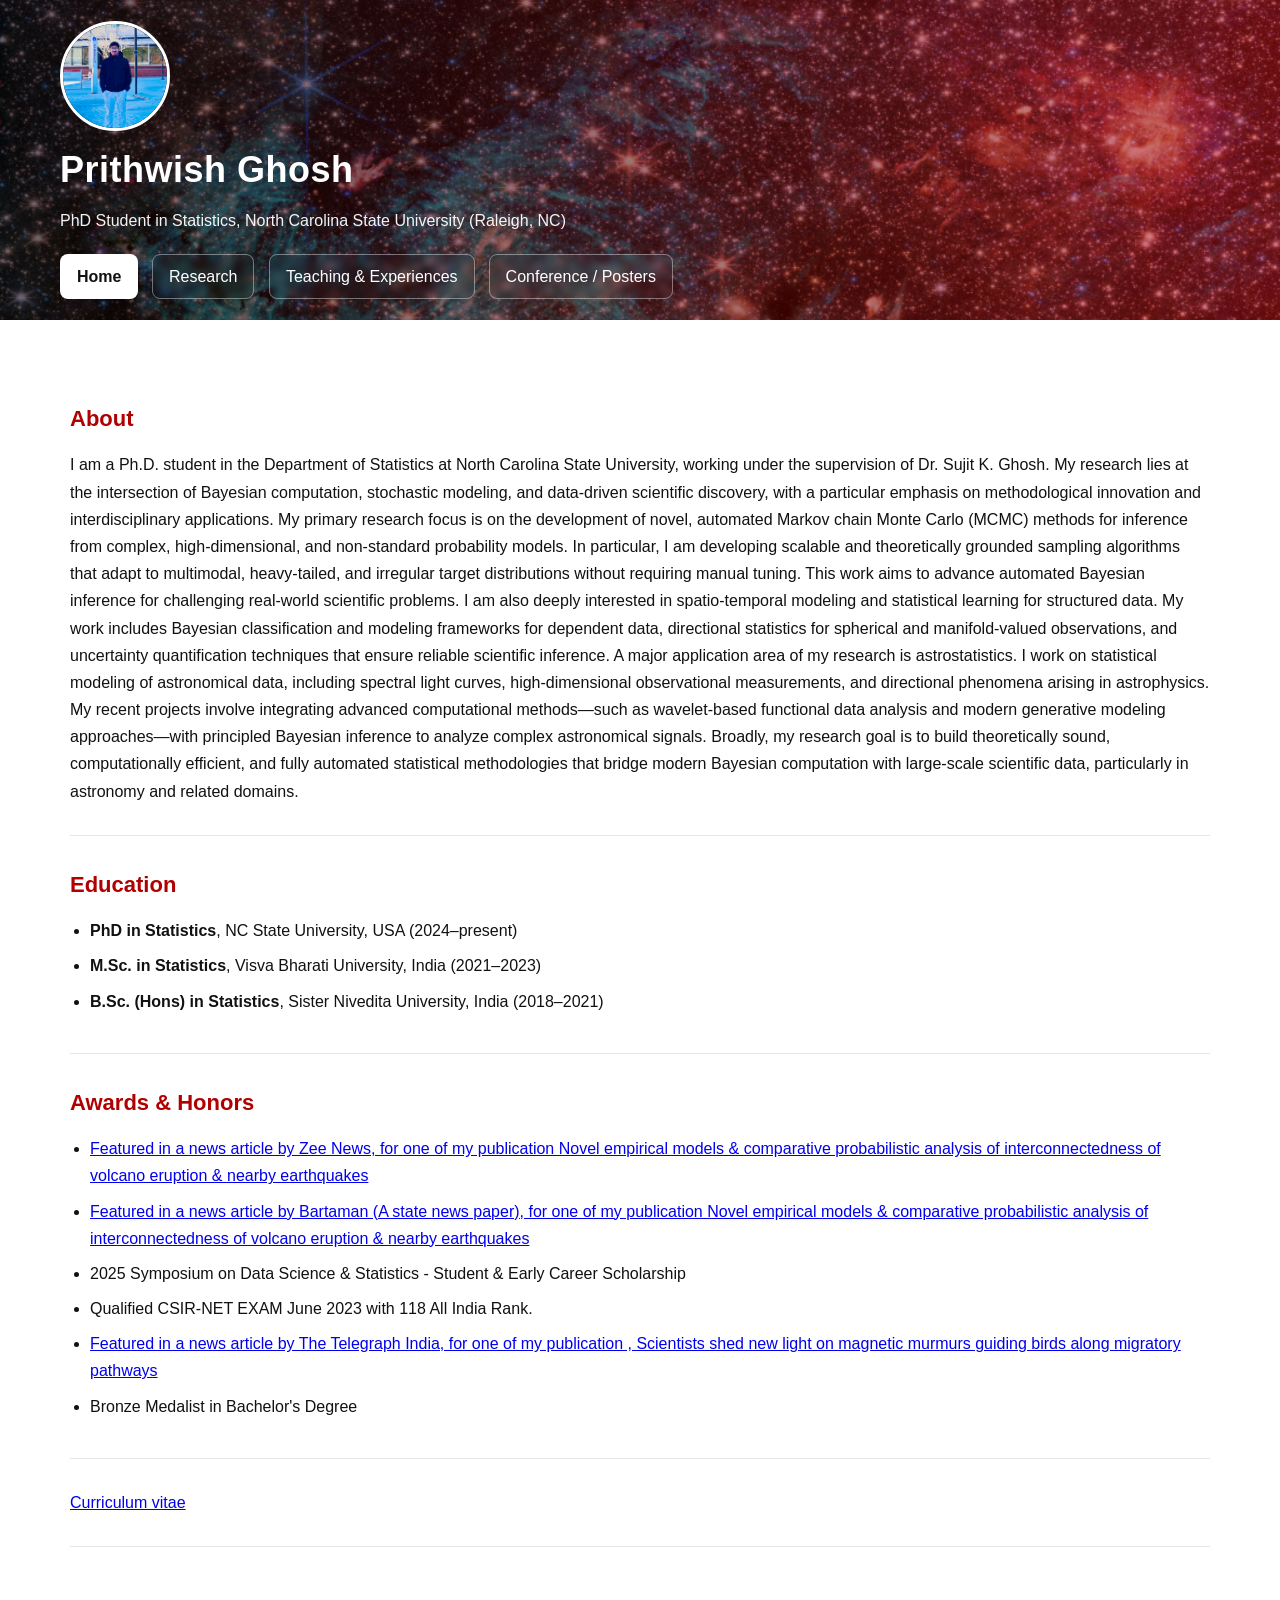
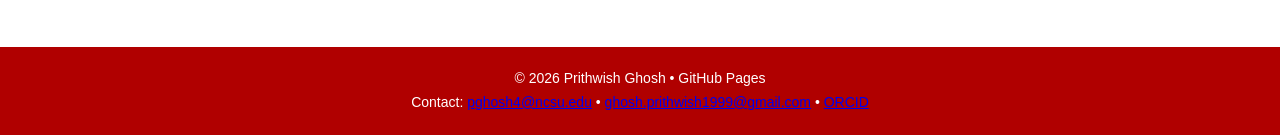
==== index.html @ 1147a42a "Update index.html" ====
<!doctype html>
<html lang="en">

<head>
  <meta charset="utf-8" />
  <meta name="viewport" content="width=device-width,initial-scale=1" />
  <title>Prithwish Ghosh</title>

  <style>
    :root {
      --red: #b00000;
      --black: #111111;
      --light: #f4f4f4;
      --border: #e6e6e6;
    }

    * {
      margin: 0;
      padding: 0;
      box-sizing: border-box;
    }

    body {
      font-family: -apple-system, BlinkMacSystemFont, "Segoe UI", Roboto,
                   "Helvetica Neue", Arial, sans-serif;
      background-color: #ffffff;
      color: var(--black);
      line-height: 1.7;
    }

    /* Dark overlay for readability */
    header {
      position: relative;
      width: 100%;
      height: 320px;
      background: url("assets/stsci-01hf7p3b6pw5ds5n9m9xd1ey27.png") center/cover no-repeat;
      display: flex;
      align-items: center;
      padding: 40px 60px;
      color: white;
      overflow: hidden;
    }

    header::before {
      content: "";
      position: absolute;
      inset: 0;
      background: linear-gradient(
          90deg,
          rgba(0, 0, 0, 0.6),
          rgba(176, 0, 0, 0.5)
      );
      z-index: 1;
    }

    header .wrap {
      position: relative;
      z-index: 2;
    }

    .header-inner {
      position: relative;
      z-index: 2;
      display: flex;
      align-items: center;
      gap: 25px;
      flex-wrap: wrap;
    }

    .avatar {
      width: 110px;
      height: 110px;
      border-radius: 50%;
      object-fit: cover;
      border: 3px solid white;
    }

    .name {
      font-size: 36px;
      font-weight: 800;
      letter-spacing: 0.5px;
    }

    .tag {
      margin-top: 6px;
      opacity: 0.95;
      font-size: 16px;
    }

    /* ===== NAV ===== */
    nav {
      margin-top: 20px;
      display: flex;
      gap: 14px;
      flex-wrap: wrap;
    }

    nav a {
      color: white;
      text-decoration: none;
      padding: 8px 16px;
      border-radius: 8px;
      border: 1px solid rgba(255,255,255,0.4);
      transition: 0.3s ease;
      backdrop-filter: blur(3px);
    }

    nav a:hover {
      background: white;
      color: var(--red);
    }

    nav a.active {
      background: white;
      color: var(--black);
      font-weight: 600;
    }

    /* ===== MAIN CONTENT ===== */
    main {
      padding: 50px 70px;
    }

    section {
      padding: 30px 0;
      border-bottom: 1px solid var(--border);
    }

    h2 {
      color: var(--red);
      margin-bottom: 14px;
      font-size: 22px;
    }

    ul {
      margin-left: 20px;
      margin-top: 10px;
    }

    li {
      margin-bottom: 8px;
    }

    /* ===== FOOTER ===== */
    footer {
      background: var(--red);
      color: white;
      padding: 20px 40px;
      text-align: center;
      margin-top: 50px;
      font-size: 14px;
    }

    /* ===== RESPONSIVE ===== */
    @media (max-width: 768px) {
      header {
        height: auto;
        padding: 40px 25px;
      }

      main {
        padding: 30px 20px;
      }

      footer {
        padding: 18px 20px;
      }

      .header-inner {
        flex-direction: column;
        align-items: flex-start;
      }
    }
  </style>
</head>

<body>
<header>
  <div class="wrap">
    <div class="top">
      <div class="profile">
        <img class="avatar" src="assets/IMG_5164.jpg" alt="Profile photo">
        <div>
          <h1 class="name">Prithwish Ghosh</h1>
          <p class="tag">PhD Student in Statistics, North Carolina State University (Raleigh, NC)</p>

          <nav>
            <a class="active" href="index.html">Home</a>
            <a href="research.html">Research</a>
            <a href="teaching.html">Teaching &amp; Experiences</a>
            <a href="conference.html">Conference / Posters</a>
          </nav>
        </div>
      </div>
    </div>
  </div>
</header>

<main class="wrap">
  <section>
    <h2>About</h2>
    <p>
I am a Ph.D. student in the Department of Statistics at North Carolina State University, working under the supervision of Dr. Sujit K. Ghosh. My research lies at the intersection of Bayesian computation, stochastic modeling, and data-driven scientific discovery, with a particular emphasis on methodological innovation and interdisciplinary applications.
My primary research focus is on the development of novel, automated Markov chain Monte Carlo (MCMC) methods for inference from complex, high-dimensional, and non-standard probability models. In particular, I am developing scalable and theoretically grounded sampling algorithms that adapt to multimodal, heavy-tailed, and irregular target distributions without requiring manual tuning. This work aims to advance automated Bayesian inference for challenging real-world scientific problems.
I am also deeply interested in spatio-temporal modeling and statistical learning for structured data. My work includes Bayesian classification and modeling frameworks for dependent data, directional statistics for spherical and manifold-valued observations, and uncertainty quantification techniques that ensure reliable scientific inference.
A major application area of my research is astrostatistics. I work on statistical modeling of astronomical data, including spectral light curves, high-dimensional observational measurements, and directional phenomena arising in astrophysics. My recent projects involve integrating advanced computational methods—such as wavelet-based functional data analysis and modern generative modeling approaches—with principled Bayesian inference to analyze complex astronomical signals.
Broadly, my research goal is to build theoretically sound, computationally efficient, and fully automated statistical methodologies that bridge modern Bayesian computation with large-scale scientific data, particularly in astronomy and related domains.
    </p>
  </section>

  <section>
    <h2>Education</h2>
    <ul>
      <li><strong>PhD in Statistics</strong>, NC State University, USA (2024–present)</li>
      <li><strong>M.Sc. in Statistics</strong>, Visva Bharati University, India (2021–2023)</li>
      <li><strong>B.Sc. (Hons) in Statistics</strong>, Sister Nivedita University, India (2018–2021)</li>
    </ul>
  </section>

  <section>
    <h2>Awards & Honors</h2>
     <ul>
      <li><a href="https://zeenews.india.com/bengali/state/visva-bharati-university-scientists-invent-a-new-way-to-detect-earthquake-and-volcanic-eruptions-by-statistics_583058.html" target="_blank" rel="noopener">Featured in a news article by Zee News, for one of my publication Novel empirical models & comparative probabilistic analysis of interconnectedness of volcano eruption & nearby earthquakes</a></li>
      <li><a href="https://bartamanpatrika.com/news/-numerology-can-predict-earthquakes-volcanic-eruptions-says-visva-bharati-professor?fbclid=IwY2xjawKHBkVleHRuA2FlbQIxMQBicmlkETBTb0xKeVgzTmE0ek1TNmlTAR469be_SPRKGBoaoXs4ptJDLjfL5i8SVUxuI6vhLL_WI0XrtJ-aBl60y9hxSQ_aem_kZwPpASlFlQsZtZGXcePCA">Featured in a news article by Bartaman (A state news paper), for one of my publication Novel empirical models & comparative probabilistic analysis of interconnectedness of volcano eruption & nearby earthquakes</a></li>
      <li>2025 Symposium on Data Science & Statistics - Student & Early Career Scholarship</li>
      <li>Qualified CSIR-NET EXAM June 2023 with 118 All India Rank.</li>
      <li><a href="https://www.telegraphindia.com/india/scientists-shed-new-light-on-magnetic-murmurs-guiding-birds-along-migratory-pathways/cid/2033717">Featured in a news article by The Telegraph India, for one of my publication , Scientists shed new light on magnetic murmurs guiding birds along migratory pathways</a></li>
      <li>Bronze Medalist in Bachelor's Degree</li>
    </ul>
  </section>
  
  <section>
    <a href="cv_prithwish_ghosh.pdf" target="_blank" rel="noopener" class="btn">Curriculum vitae</a>
  </section>
    
</main>

<footer class="wrap">
  <div>© <span id="year"></span> Prithwish Ghosh • GitHub Pages</div>
          <p class="small">
            Contact:
            <a href="mailto:pghosh4@ncsu.edu">pghosh4@ncsu.edu</a> •
            <a href="mailto:ghosh.prithwish1999@gmail.com">ghosh.prithwish1999@gmail.com</a> •
            <a href="https://orcid.org/0000-0001-7747-5045" target="_blank" rel="noopener">ORCID</a>
          </p>
</footer>

<script>
  document.getElementById("year").textContent = new Date().getFullYear();
</script>
</body>
</html>
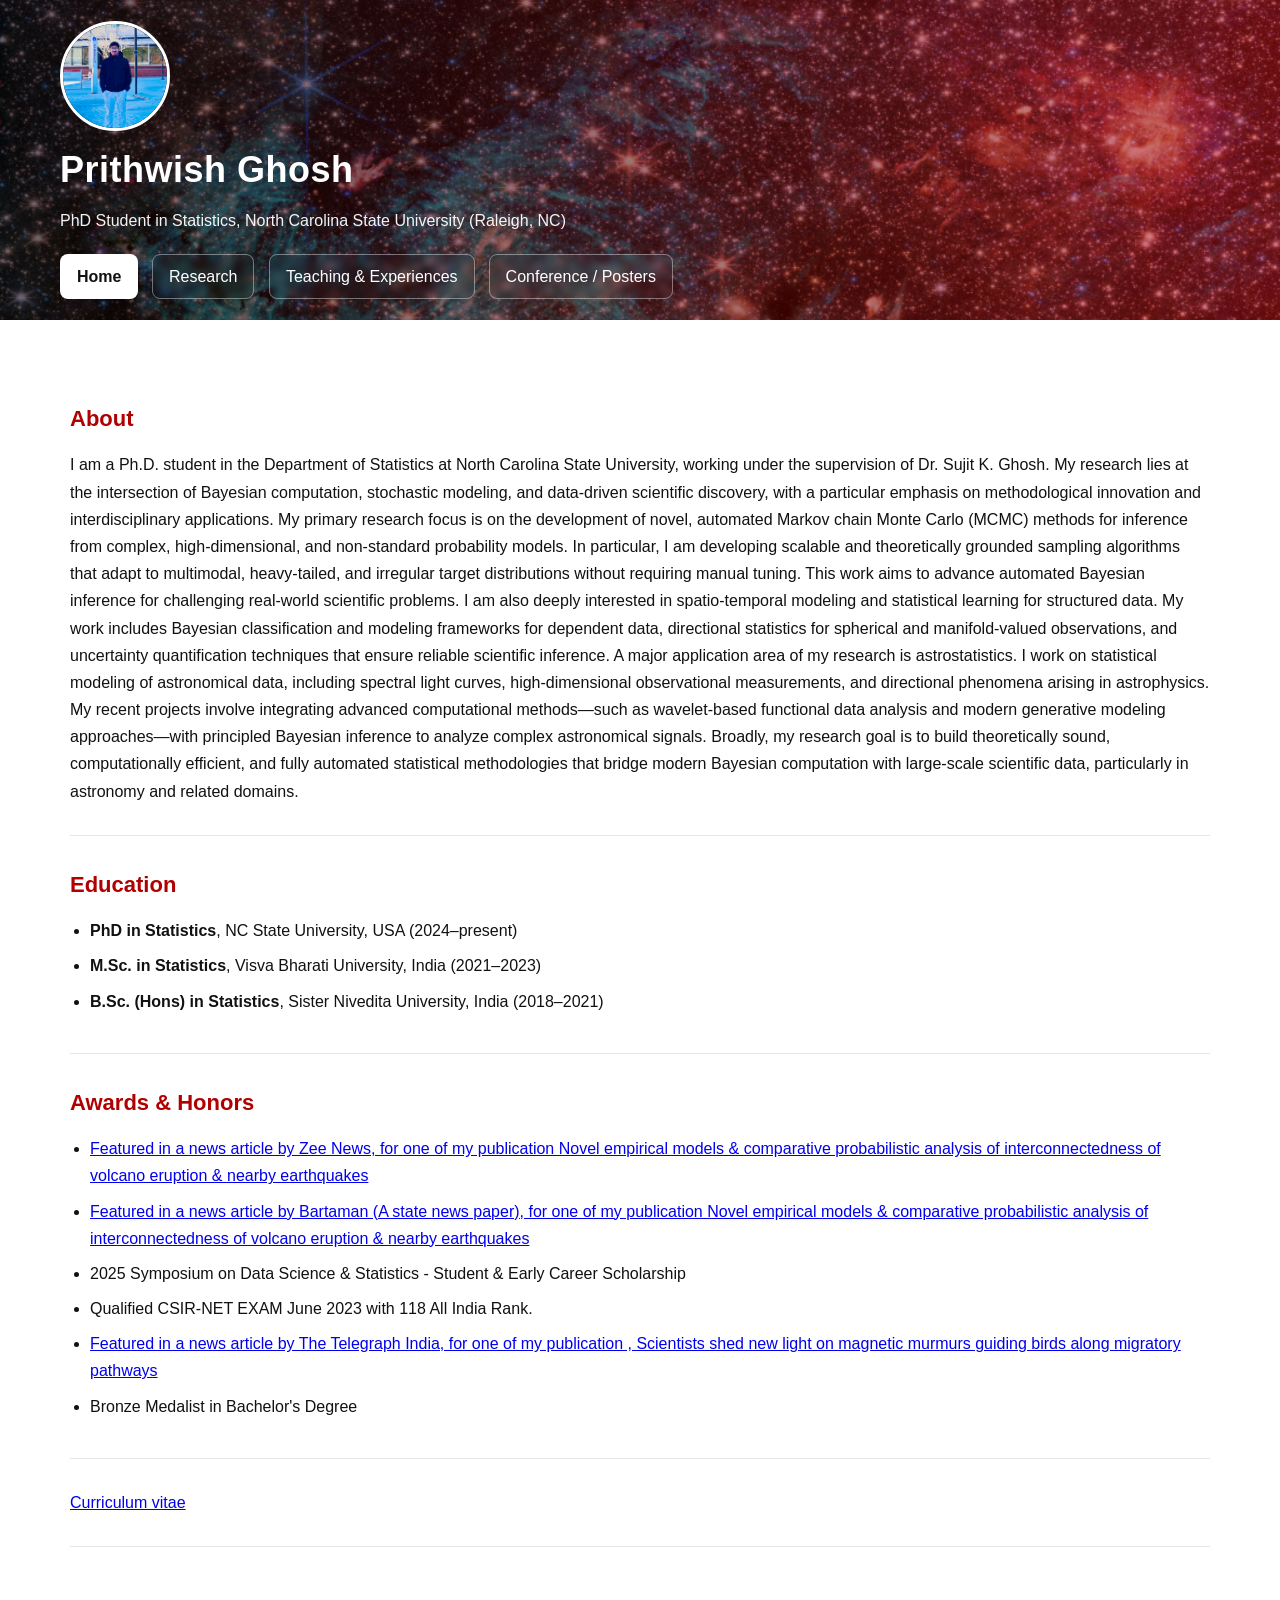
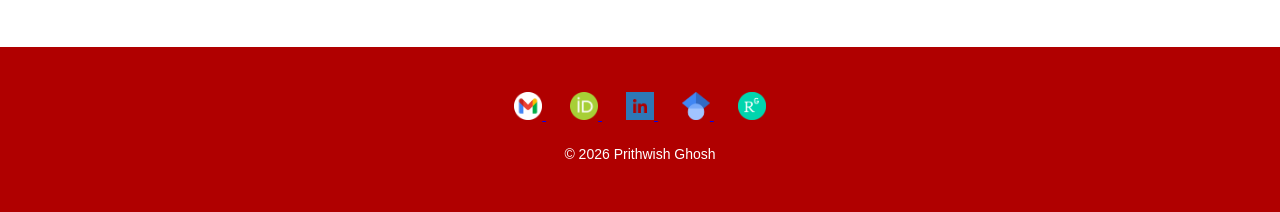
==== commit b674f319: "Update index.html" ====
--- a/index.html
+++ b/index.html
@@ -236,13 +236,33 @@
 </main>
 
 <footer class="wrap">
-  <div>© <span id="year"></span> Prithwish Ghosh • GitHub Pages</div>
-          <p class="small">
-            Contact:
-            <a href="mailto:pghosh4@ncsu.edu">pghosh4@ncsu.edu</a> •
-            <a href="mailto:ghosh.prithwish1999@gmail.com">ghosh.prithwish1999@gmail.com</a> •
-            <a href="https://orcid.org/0000-0001-7747-5045" target="_blank" rel="noopener">ORCID</a>
-          </p>
+  <div style="text-align:center; padding: 25px 0;">
+
+    <a href="mailto:pghosh4@ncsu.edu" target="_blank" style="margin: 0 12px;">
+      <img src="assets/google-mail-gmail-icon-logo-symbol-free-png.webp" alt="Email" width="28">
+    </a>
+
+    <a href="https://orcid.org/0000-0001-7747-5045" target="_blank" style="margin: 0 12px;">
+      <img src="assets/ORCID_iD.svg.png" alt="ORCID" width="28">
+    </a>
+
+    <a href="https://www.linkedin.com/in/YOUR-LINKEDIN/" target="_blank" style="margin: 0 12px;">
+      <img src="assets/2496097.png" alt="LinkedIn" width="28">
+    </a>
+
+    <a href="https://scholar.google.com/citations?user=YOUR_ID" target="_blank" style="margin: 0 12px;">
+      <img src="assets/Google_Scholar_logo.svg.png" alt="Google Scholar" width="28">
+    </a>
+
+    <a href="https://www.researchgate.net/profile/YOUR_PROFILE" target="_blank" style="margin: 0 12px;">
+      <img src="assets/ResearchGate_icon_SVG.svg.png" alt="ResearchGate" width="28">
+    </a>
+
+    <p style="margin-top:15px; font-size:14px;">
+      © 2026 Prithwish Ghosh
+    </p>
+
+  </div>
 </footer>
 
 <script>
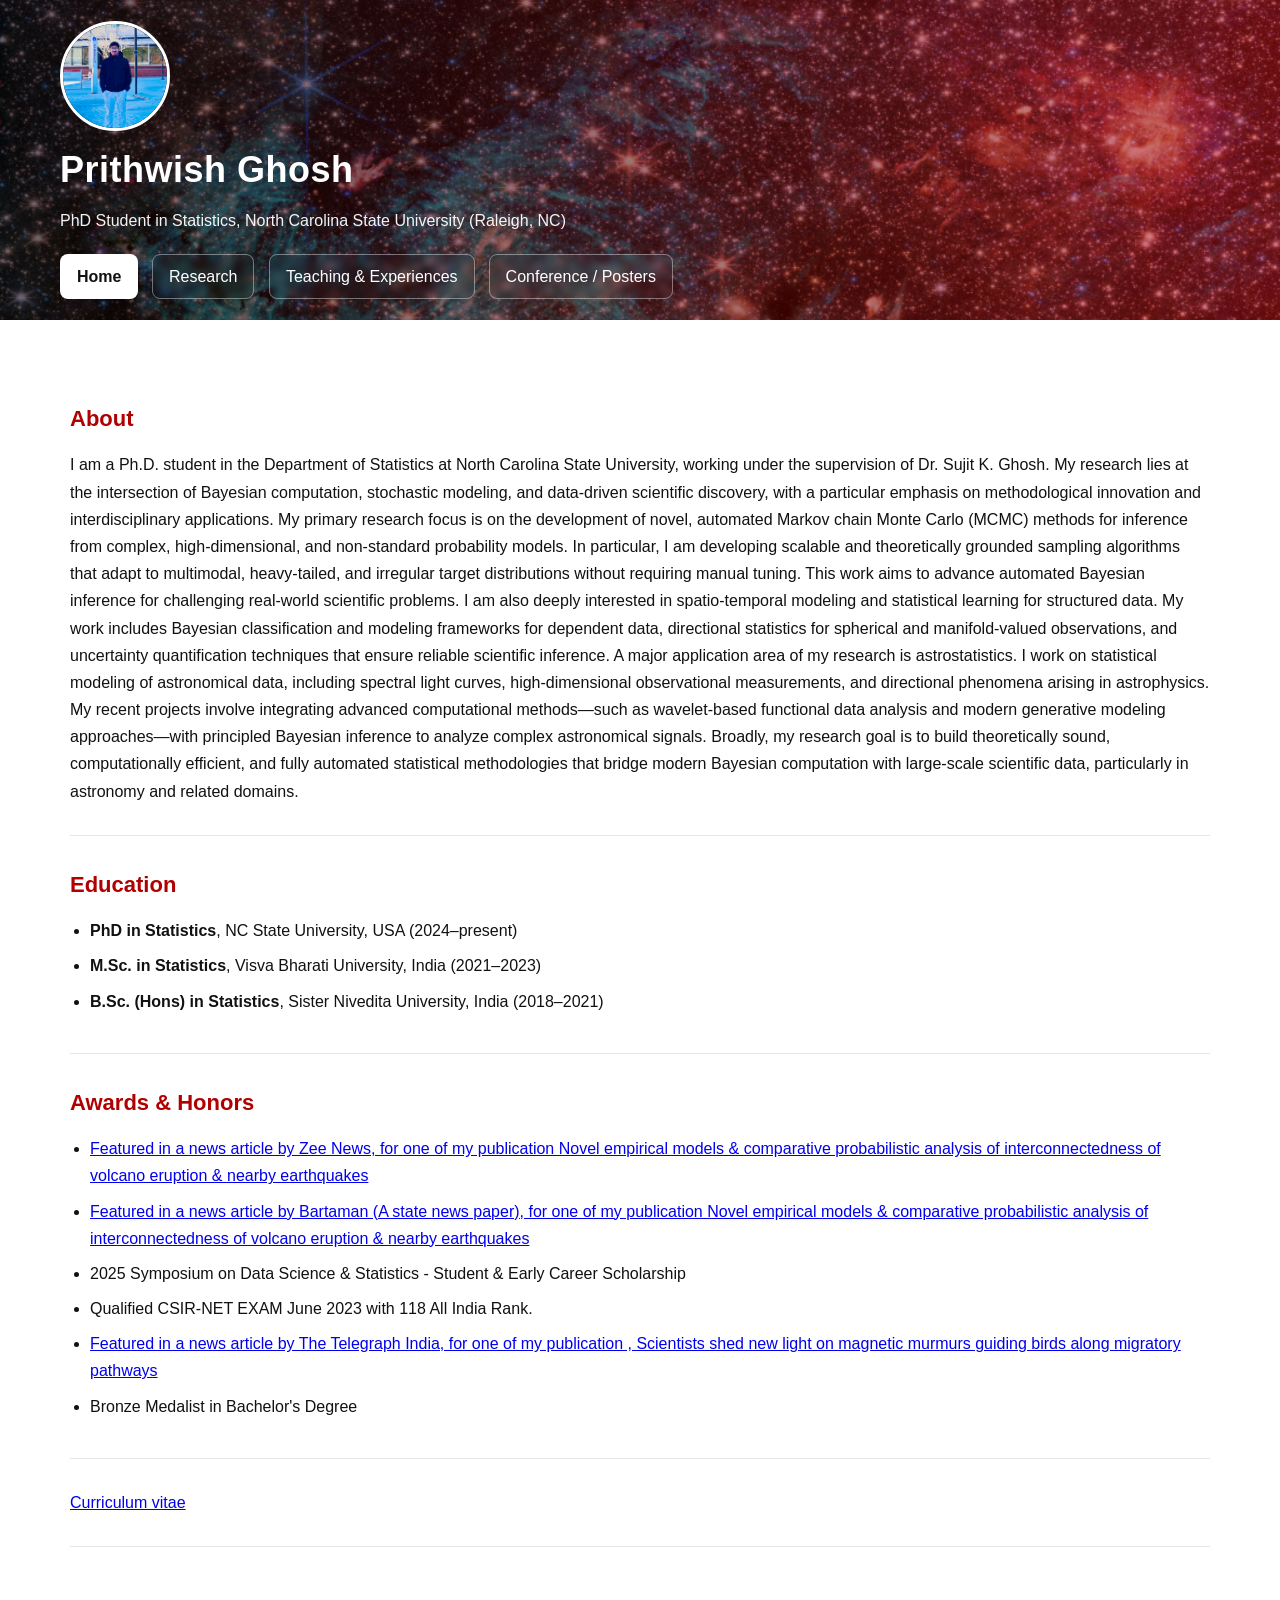
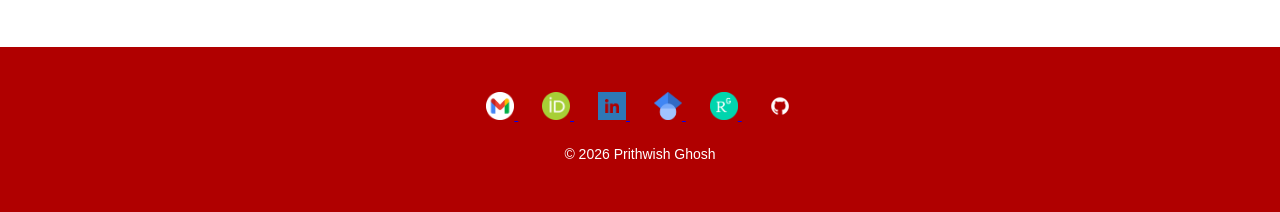
==== commit 02e019ef: "Update index.html" ====
--- a/index.html
+++ b/index.html
@@ -258,6 +258,10 @@
       <img src="assets/ResearchGate_icon_SVG.svg.png" alt="ResearchGate" width="28">
     </a>
 
+    <a href="https://github.com/Prithwish-ghosh"target="_blank" style="margin: 0 12px;">
+      <img src="assets/github-icon-9.png" alt="GitHub" width="28">
+    </a>
+
     <p style="margin-top:15px; font-size:14px;">
       © 2026 Prithwish Ghosh
     </p>
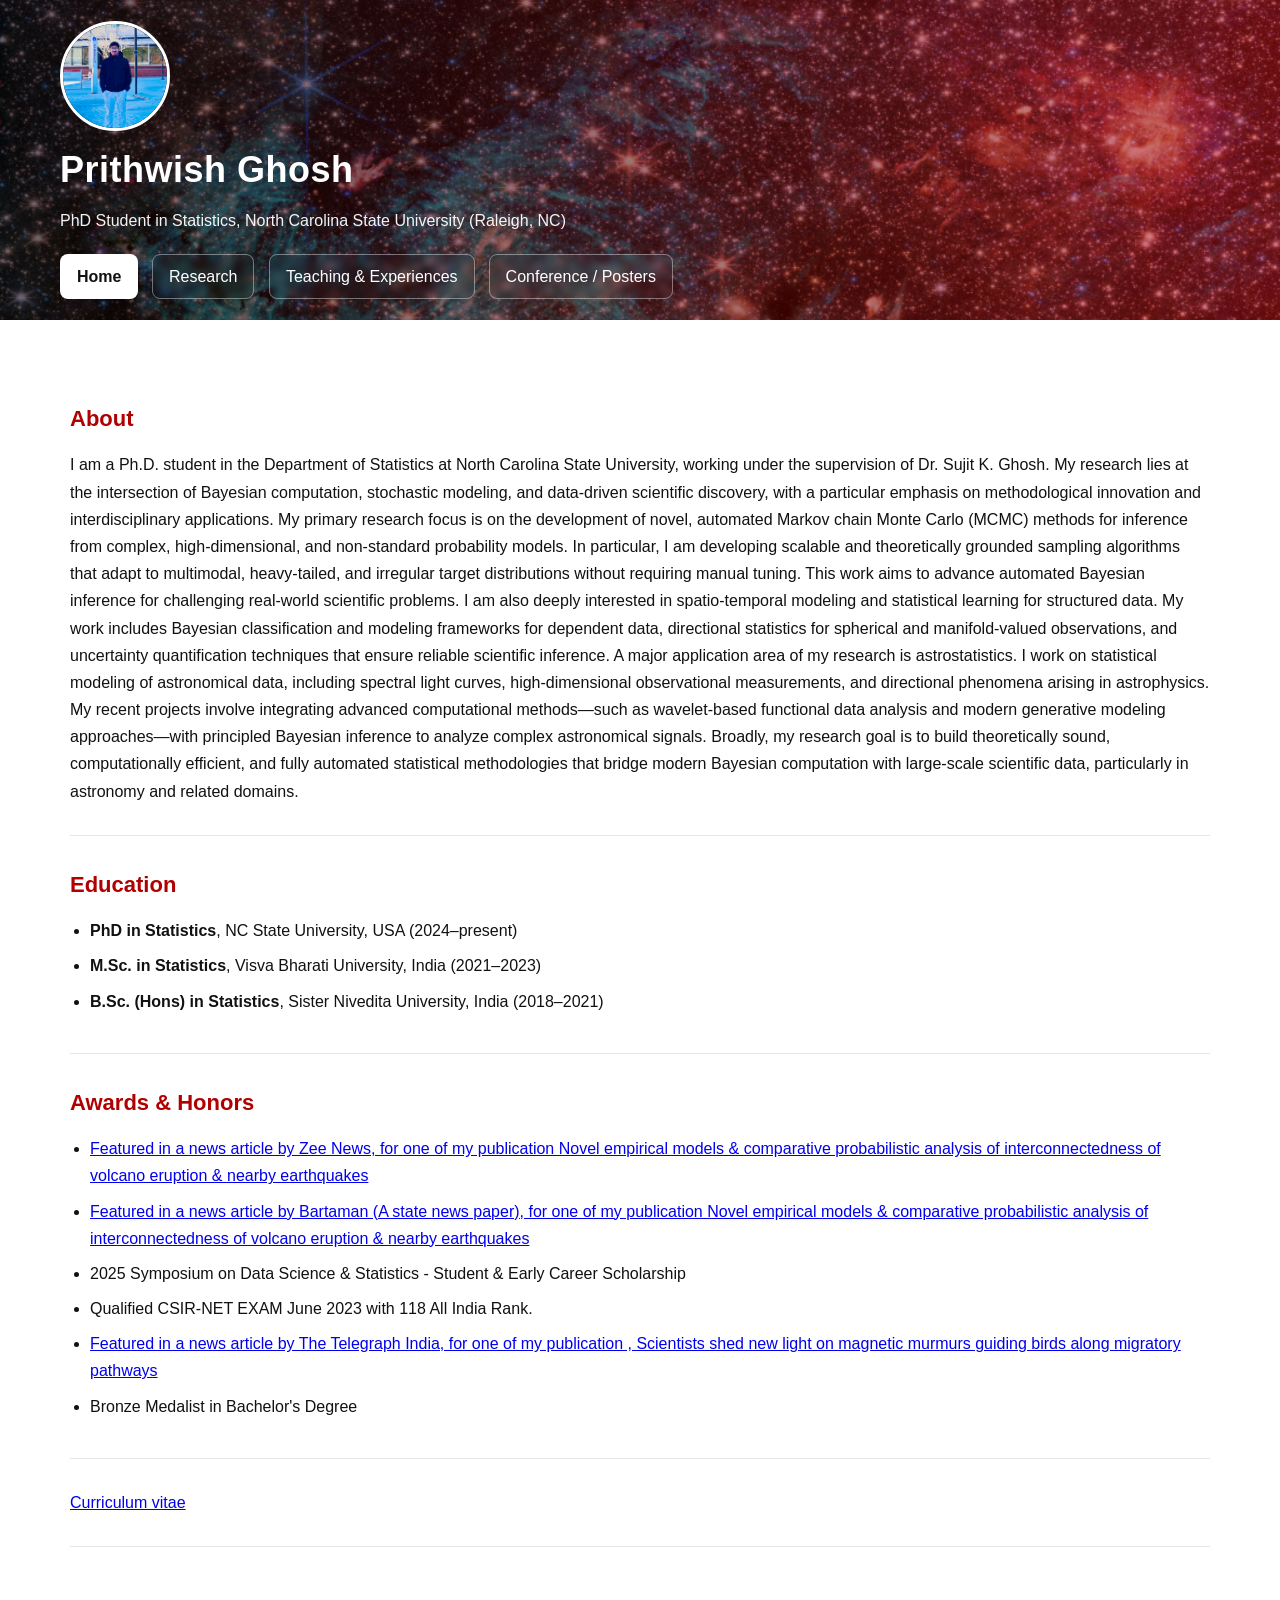
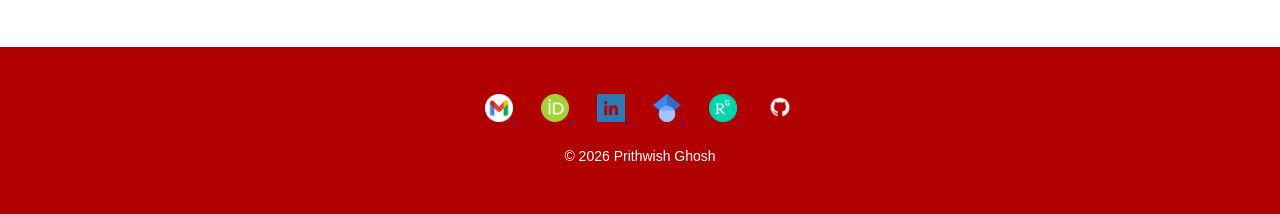
==== commit 13bed39c: "Update index.html" ====
--- a/index.html
+++ b/index.html
@@ -259,7 +259,7 @@
     </a>
 
     <a href="https://github.com/Prithwish-ghosh"target="_blank" style="margin: 0 12px;">
-      <img src="assets/github-icon-9.png" alt="GitHub" width="28">
+      <img src="assets/github-icon-9.png" alt="GitHub" width="30">
     </a>
 
     <p style="margin-top:15px; font-size:14px;">
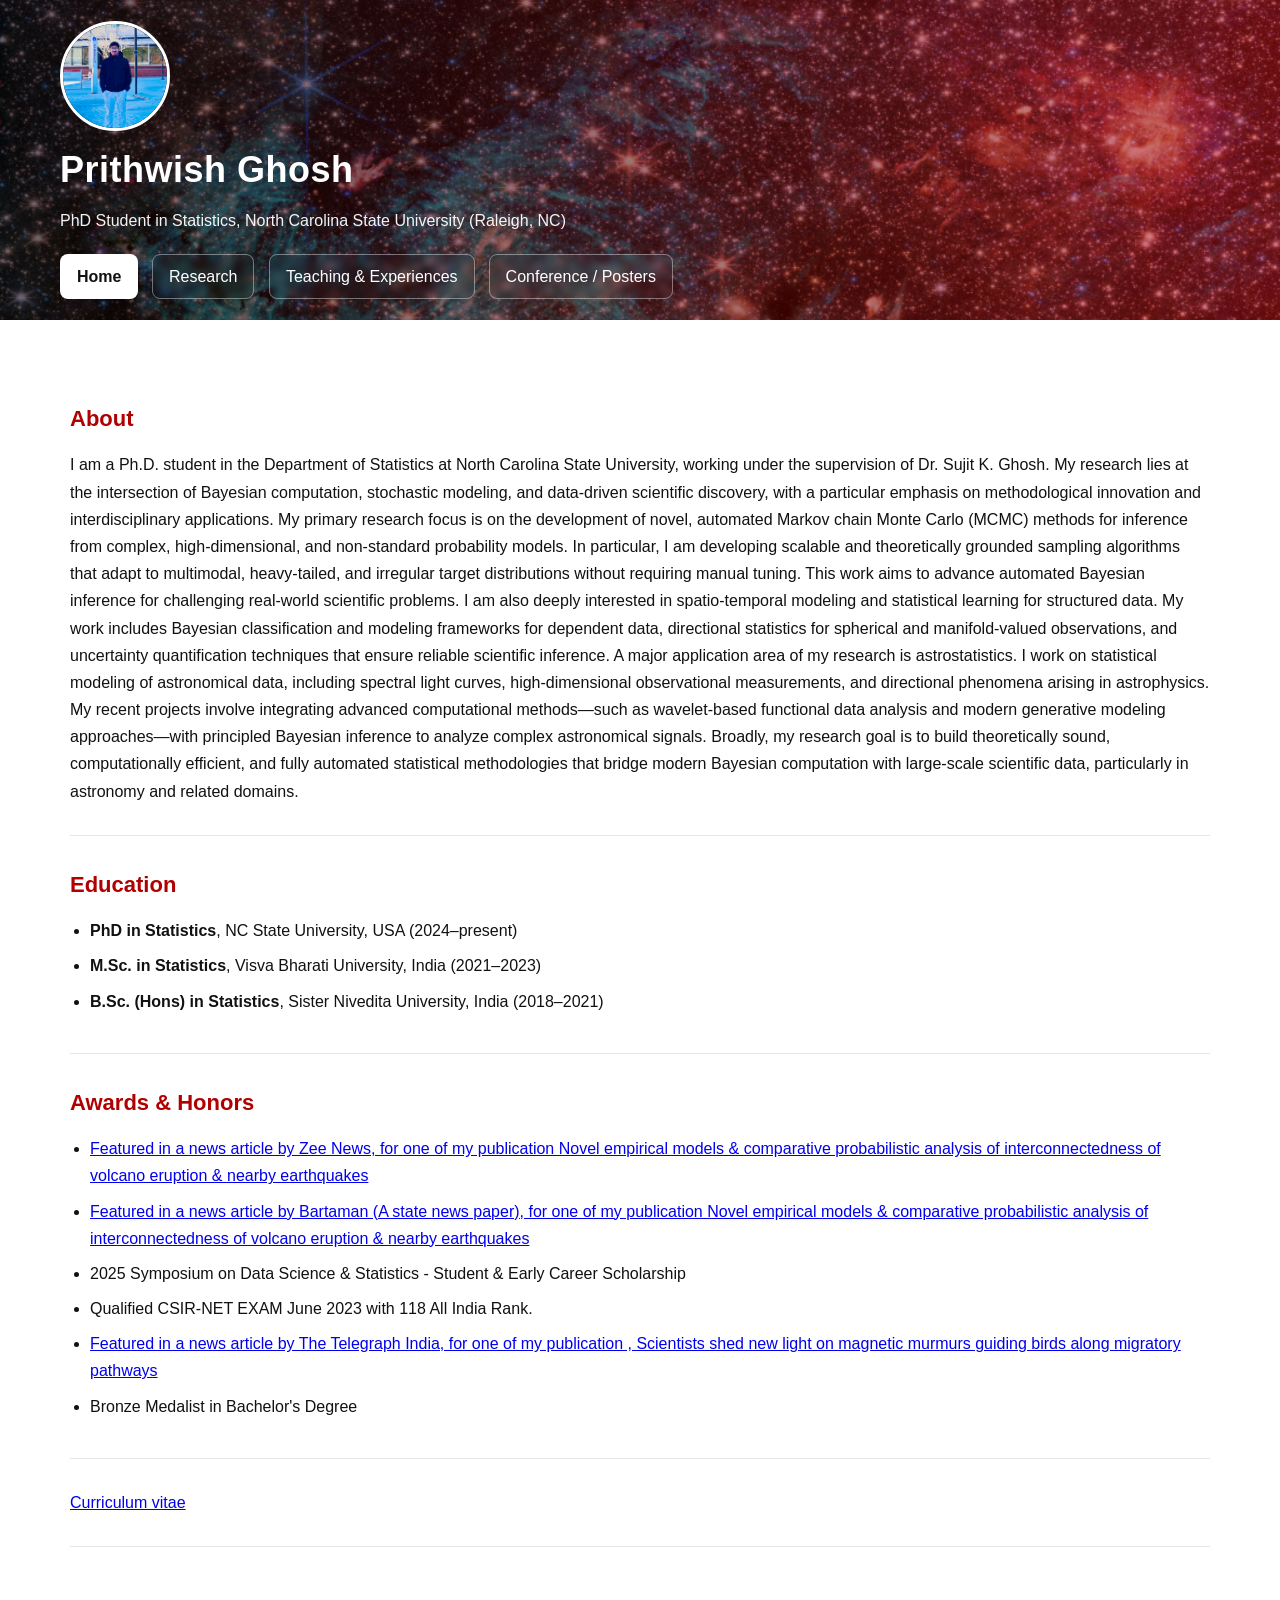
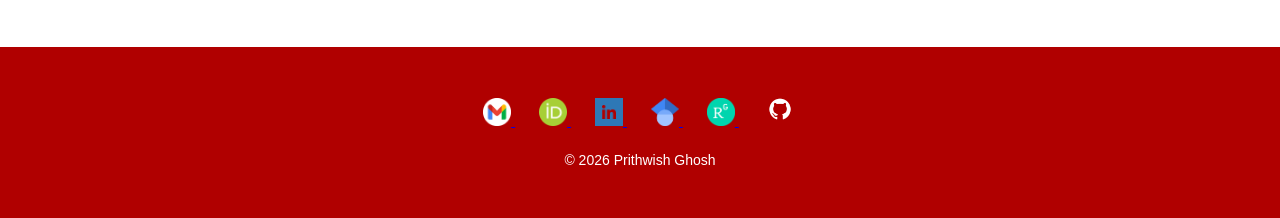
==== commit 200fa71e: "Update index.html" ====
--- a/index.html
+++ b/index.html
@@ -259,7 +259,7 @@
     </a>
 
     <a href="https://github.com/Prithwish-ghosh"target="_blank" style="margin: 0 12px;">
-      <img src="assets/github-icon-9.png" alt="GitHub" width="30">
+      <img src="assets/github-icon-9.png" alt="GitHub" width="34">
     </a>
 
     <p style="margin-top:15px; font-size:14px;">
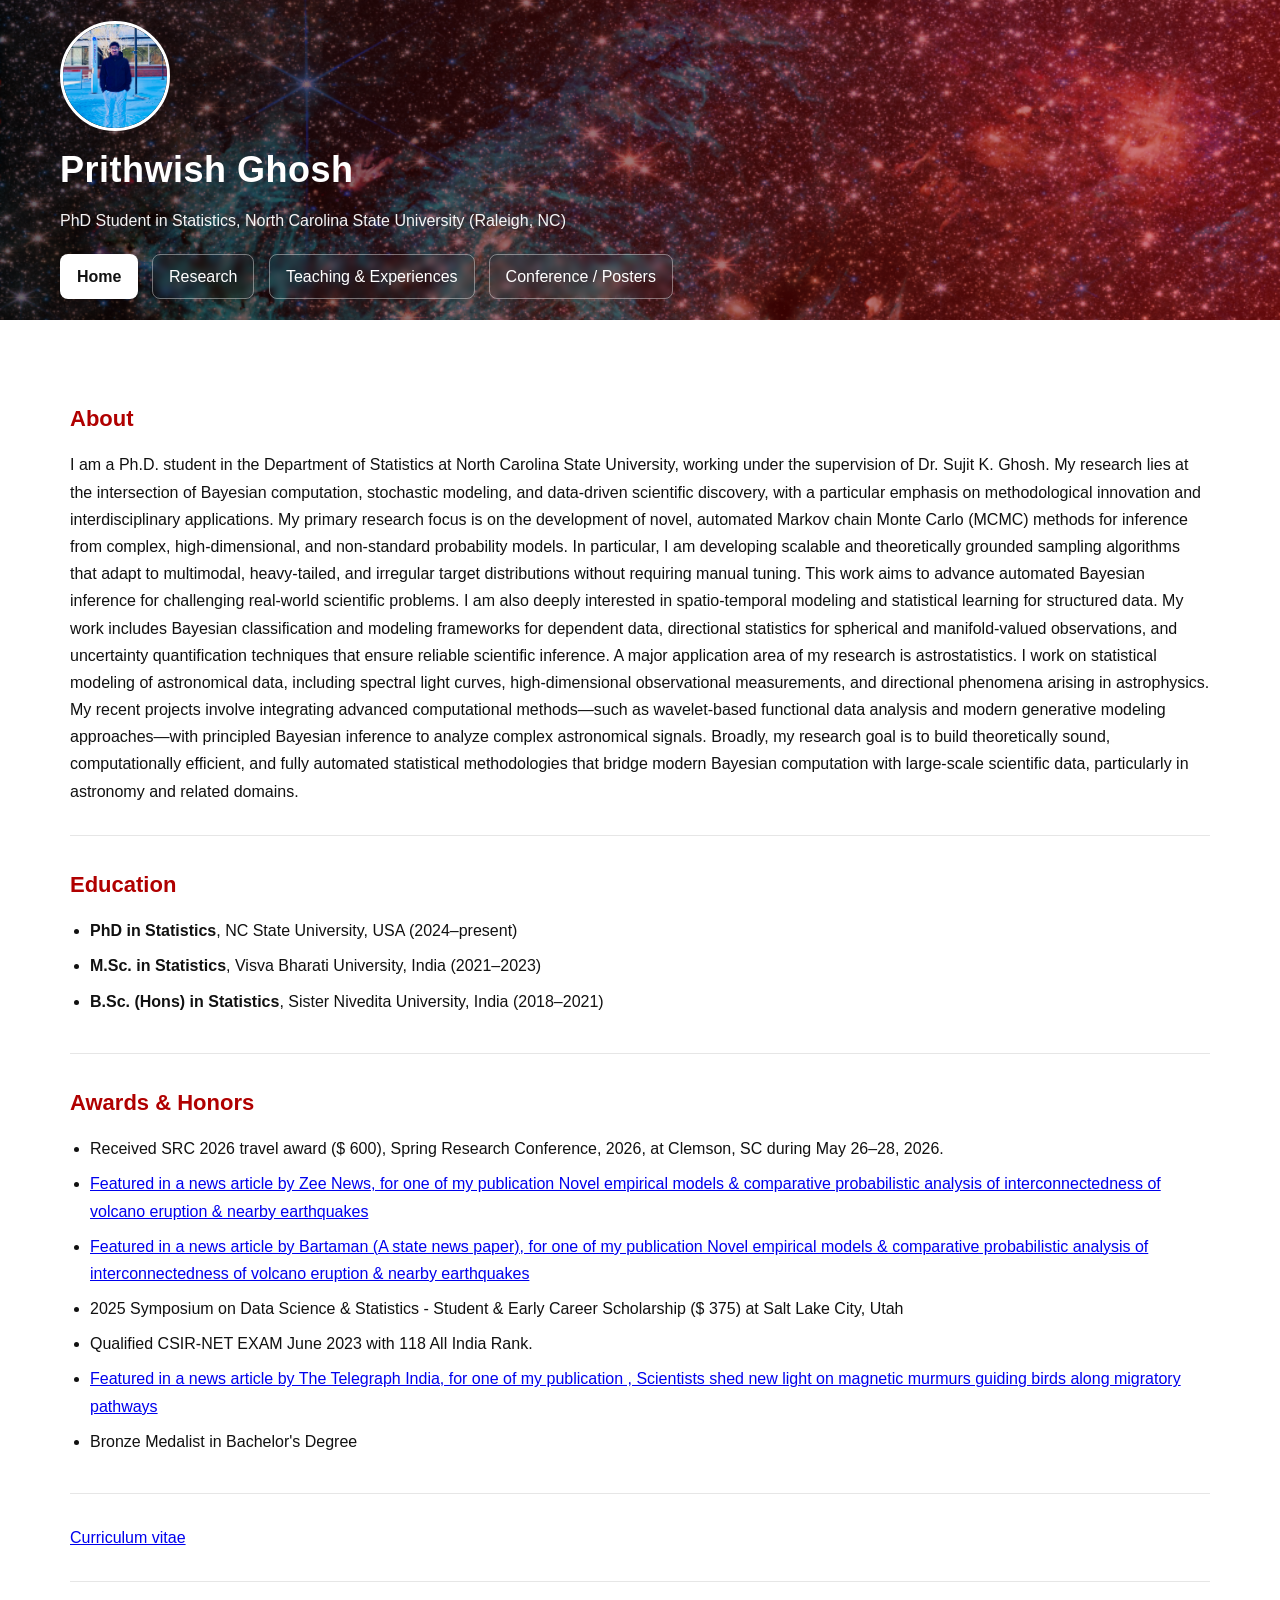
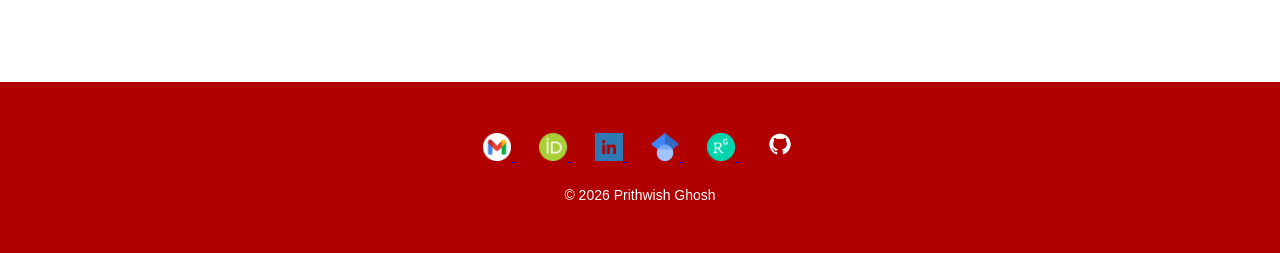
==== commit 4fa3936c: "Update index.html" ====
--- a/index.html
+++ b/index.html
@@ -220,9 +220,10 @@
   <section>
     <h2>Awards & Honors</h2>
      <ul>
+      <li>Received SRC 2026 travel award ($ 600), Spring Research Conference, 2026, at Clemson, SC during May 26–28, 2026.</li>
       <li><a href="https://zeenews.india.com/bengali/state/visva-bharati-university-scientists-invent-a-new-way-to-detect-earthquake-and-volcanic-eruptions-by-statistics_583058.html" target="_blank" rel="noopener">Featured in a news article by Zee News, for one of my publication Novel empirical models & comparative probabilistic analysis of interconnectedness of volcano eruption & nearby earthquakes</a></li>
       <li><a href="https://bartamanpatrika.com/news/-numerology-can-predict-earthquakes-volcanic-eruptions-says-visva-bharati-professor?fbclid=IwY2xjawKHBkVleHRuA2FlbQIxMQBicmlkETBTb0xKeVgzTmE0ek1TNmlTAR469be_SPRKGBoaoXs4ptJDLjfL5i8SVUxuI6vhLL_WI0XrtJ-aBl60y9hxSQ_aem_kZwPpASlFlQsZtZGXcePCA">Featured in a news article by Bartaman (A state news paper), for one of my publication Novel empirical models & comparative probabilistic analysis of interconnectedness of volcano eruption & nearby earthquakes</a></li>
-      <li>2025 Symposium on Data Science & Statistics - Student & Early Career Scholarship</li>
+      <li>2025 Symposium on Data Science & Statistics - Student & Early Career Scholarship ($ 375) at Salt Lake City, Utah</li>
       <li>Qualified CSIR-NET EXAM June 2023 with 118 All India Rank.</li>
       <li><a href="https://www.telegraphindia.com/india/scientists-shed-new-light-on-magnetic-murmurs-guiding-birds-along-migratory-pathways/cid/2033717">Featured in a news article by The Telegraph India, for one of my publication , Scientists shed new light on magnetic murmurs guiding birds along migratory pathways</a></li>
       <li>Bronze Medalist in Bachelor's Degree</li>
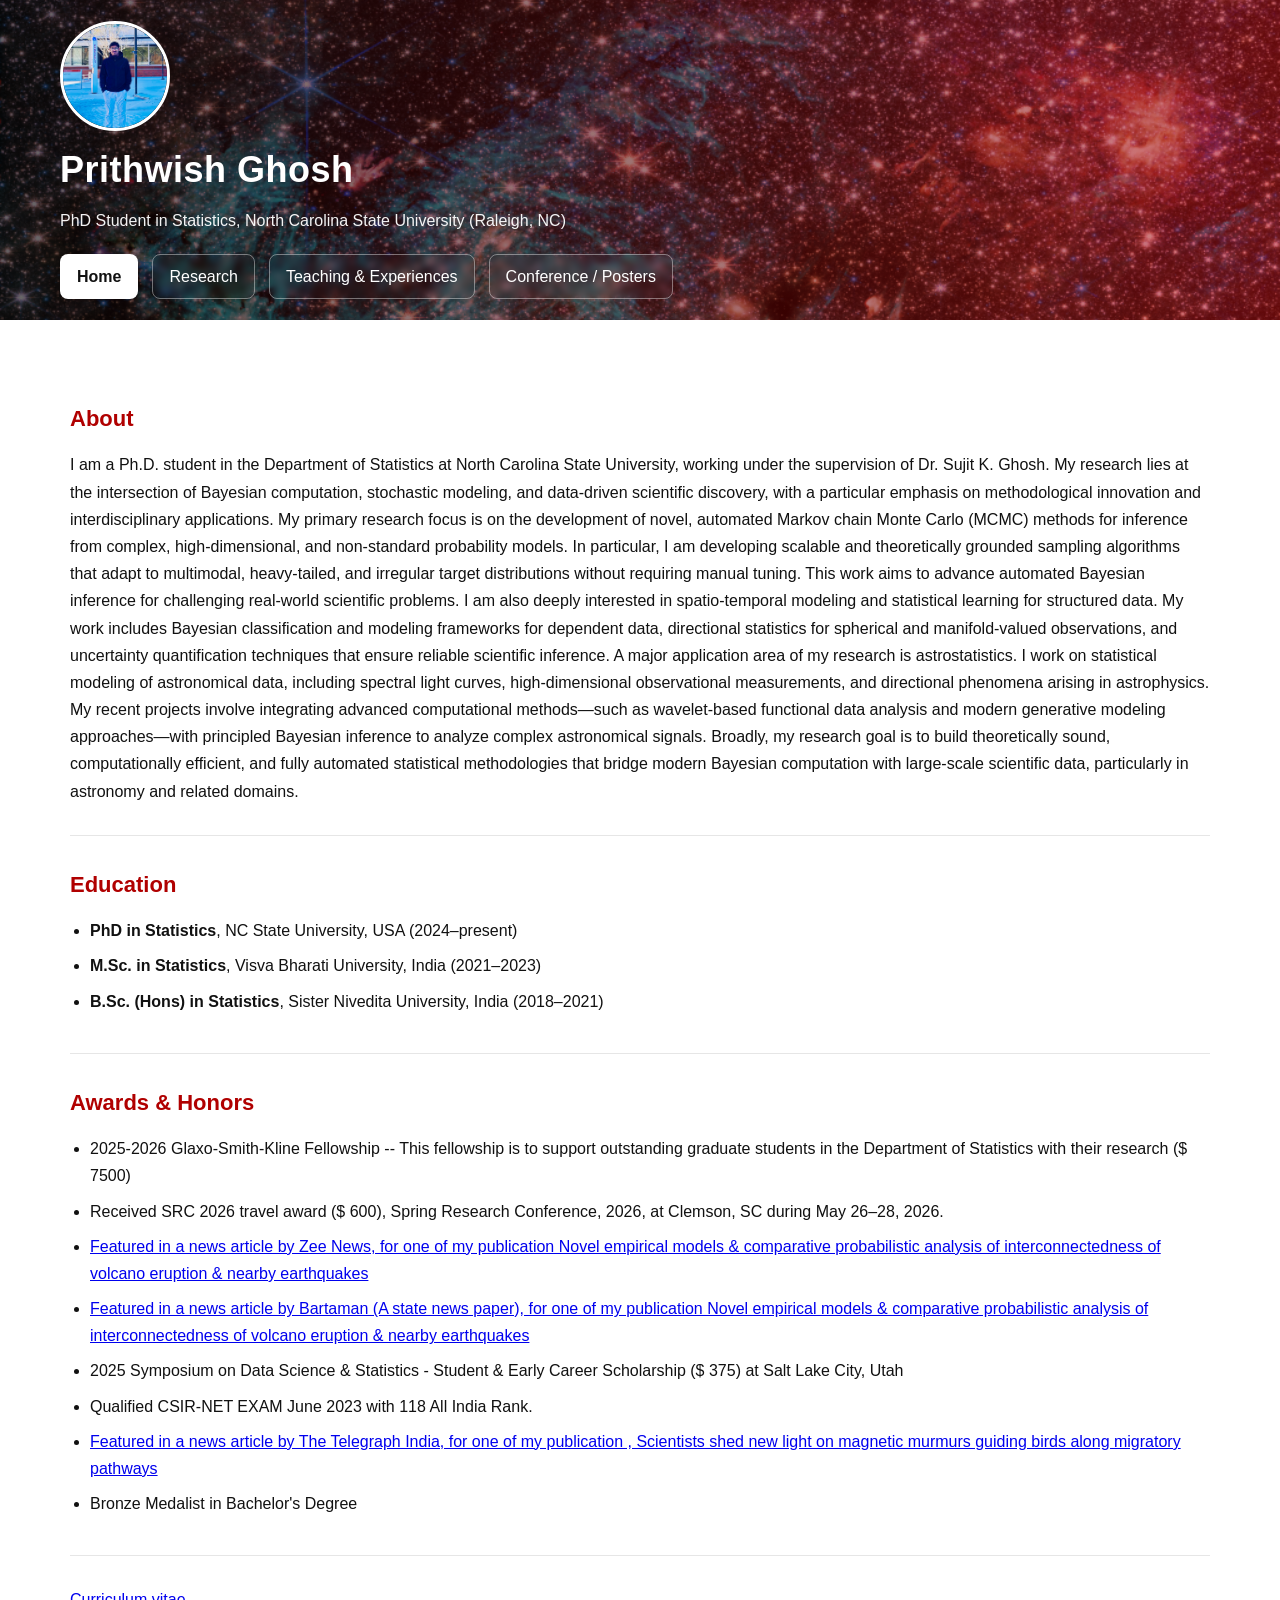
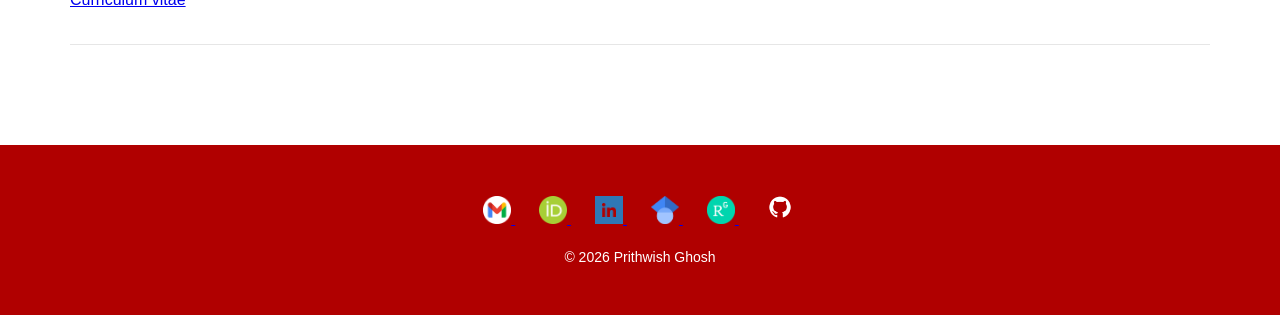
==== commit 301913e4: "Update index.html" ====
--- a/index.html
+++ b/index.html
@@ -220,6 +220,7 @@
   <section>
     <h2>Awards & Honors</h2>
      <ul>
+      <li>2025-2026 Glaxo-Smith-Kline Fellowship -- This fellowship is to support outstanding graduate students in the Department of Statistics with their research ($ 7500)</li>
       <li>Received SRC 2026 travel award ($ 600), Spring Research Conference, 2026, at Clemson, SC during May 26–28, 2026.</li>
       <li><a href="https://zeenews.india.com/bengali/state/visva-bharati-university-scientists-invent-a-new-way-to-detect-earthquake-and-volcanic-eruptions-by-statistics_583058.html" target="_blank" rel="noopener">Featured in a news article by Zee News, for one of my publication Novel empirical models & comparative probabilistic analysis of interconnectedness of volcano eruption & nearby earthquakes</a></li>
       <li><a href="https://bartamanpatrika.com/news/-numerology-can-predict-earthquakes-volcanic-eruptions-says-visva-bharati-professor?fbclid=IwY2xjawKHBkVleHRuA2FlbQIxMQBicmlkETBTb0xKeVgzTmE0ek1TNmlTAR469be_SPRKGBoaoXs4ptJDLjfL5i8SVUxuI6vhLL_WI0XrtJ-aBl60y9hxSQ_aem_kZwPpASlFlQsZtZGXcePCA">Featured in a news article by Bartaman (A state news paper), for one of my publication Novel empirical models & comparative probabilistic analysis of interconnectedness of volcano eruption & nearby earthquakes</a></li>
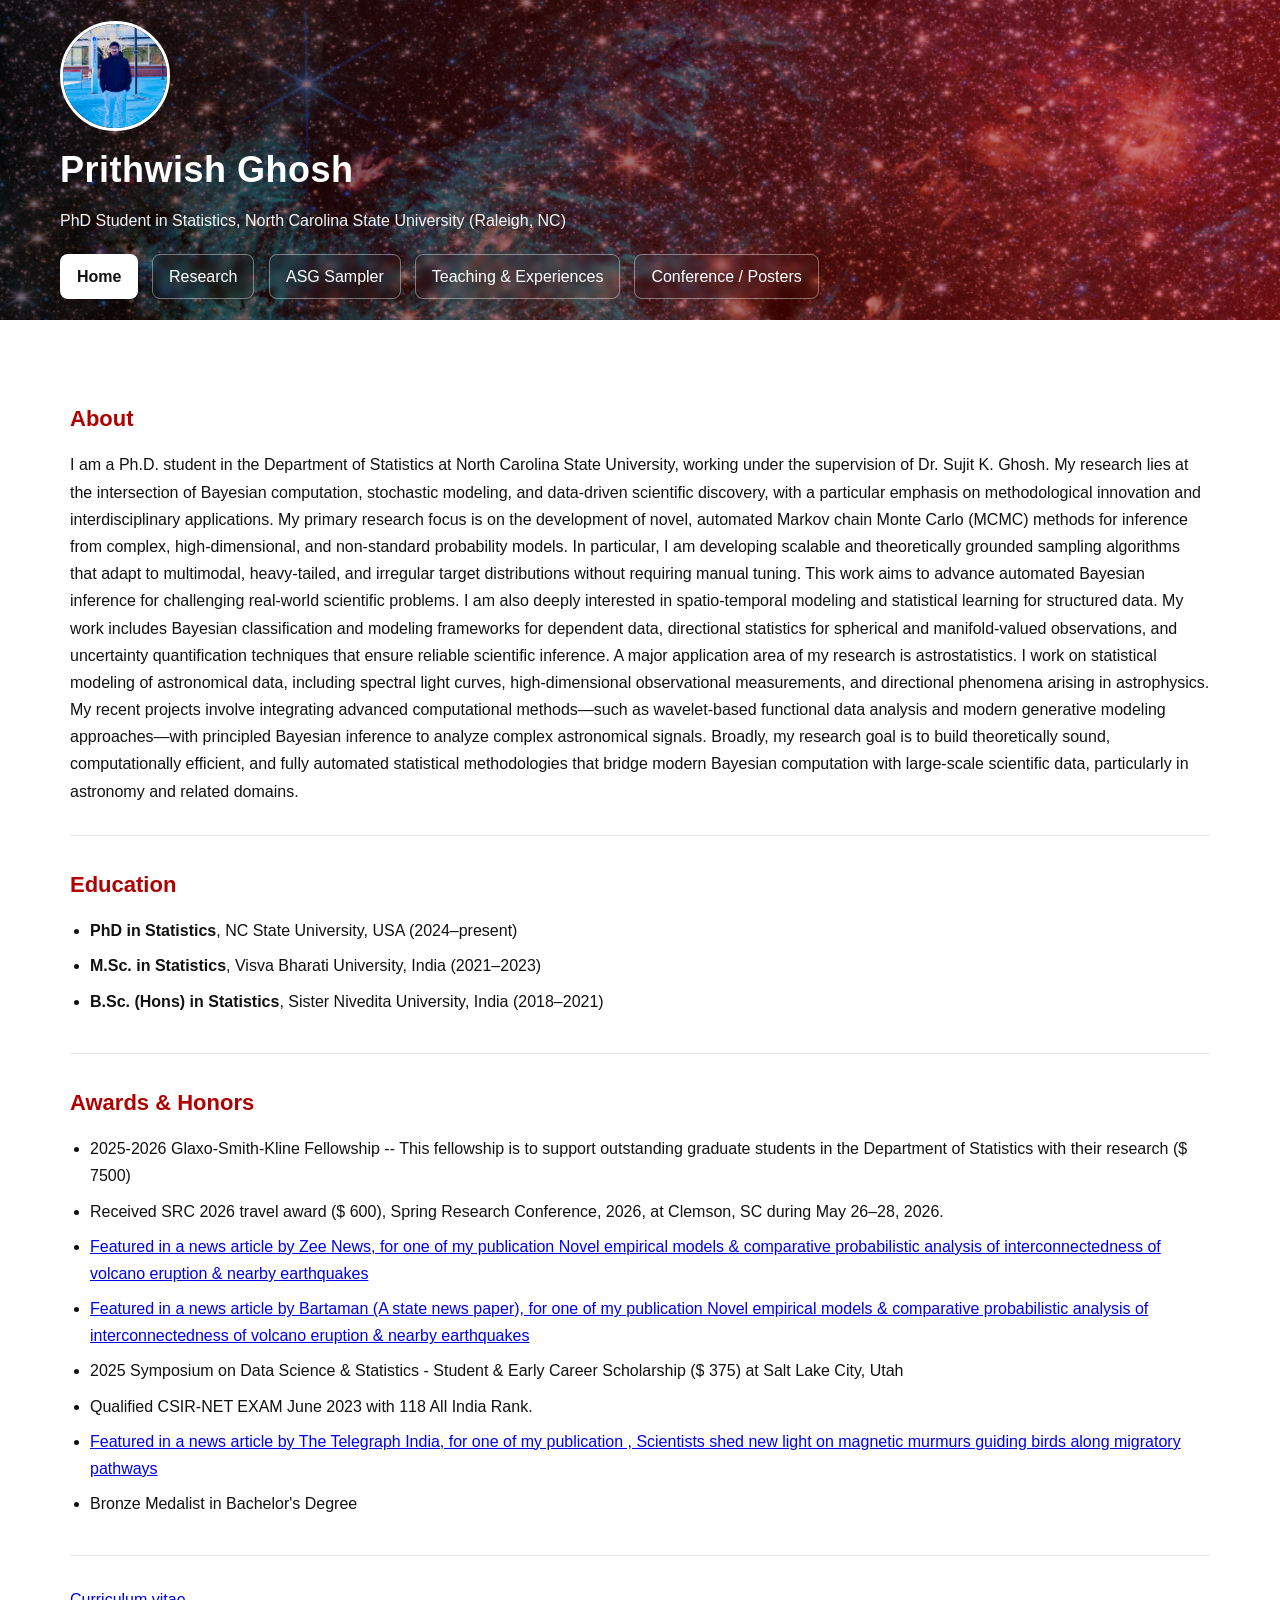
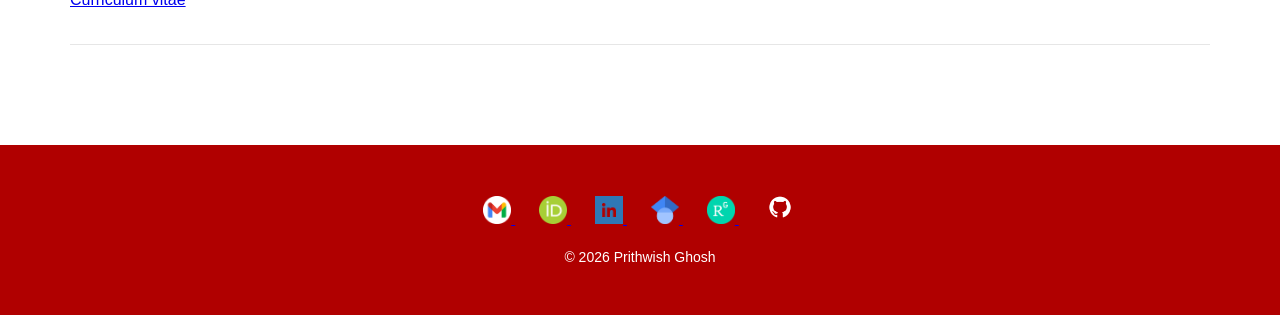
==== commit a77d9f01: "Update index.html" ====
--- a/index.html
+++ b/index.html
@@ -187,6 +187,7 @@
           <nav>
             <a class="active" href="index.html">Home</a>
             <a href="research.html">Research</a>
+            <a href="asg-comparison-section.html">ASG Sampler</a>
             <a href="teaching.html">Teaching &amp; Experiences</a>
             <a href="conference.html">Conference / Posters</a>
           </nav>
